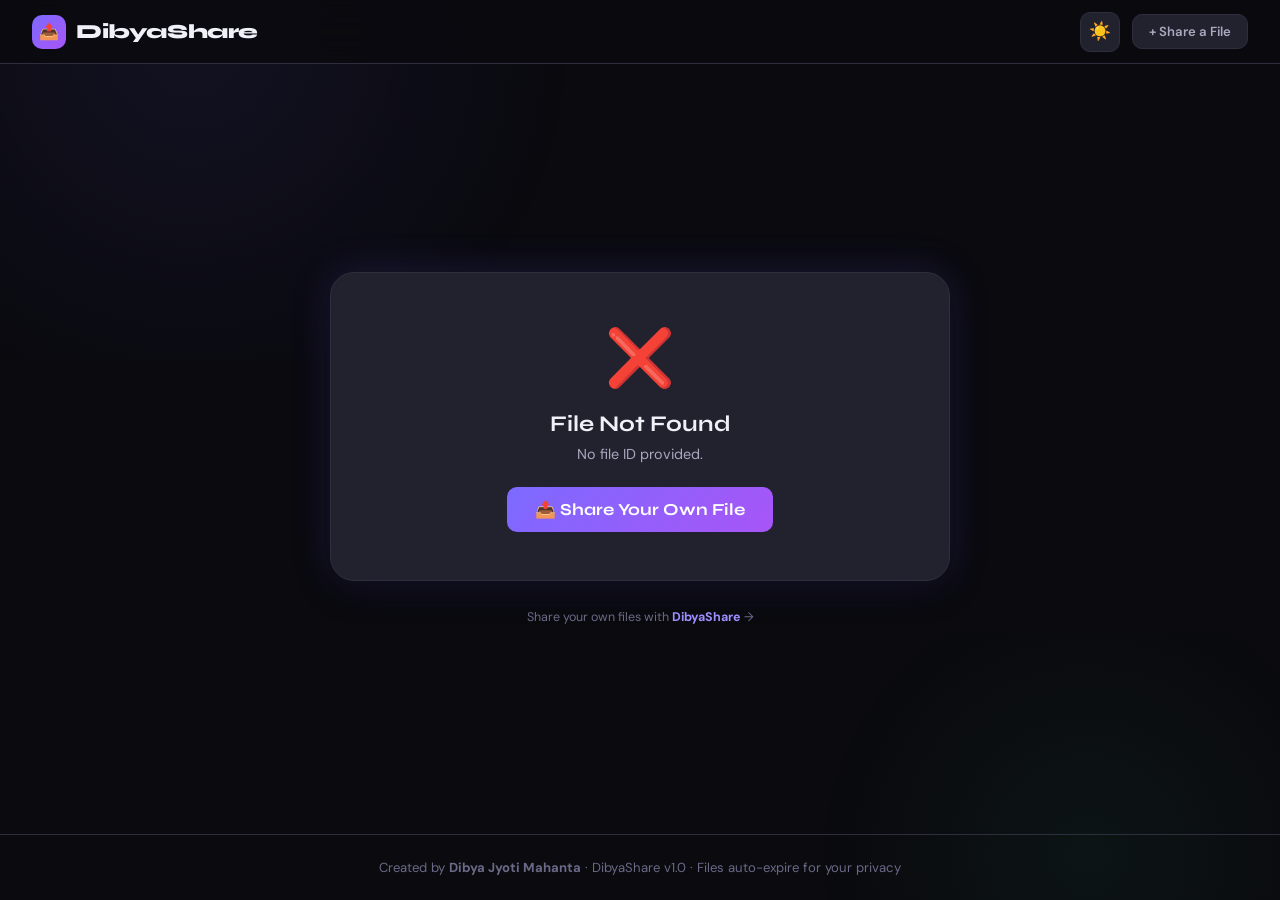
==== download.html @ 1b502c04 "Add files via upload" ====
<!DOCTYPE html>
<html lang="en">
<head>
  <meta charset="UTF-8" />
  <meta name="viewport" content="width=device-width, initial-scale=1.0" />
  <title>DibyaShare — Download File</title>
  <meta name="description" content="Download your shared file from DibyaShare. Temporary file sharing by Dibya Jyoti Mahanta." />
  <meta name="author" content="Dibya Jyoti Mahanta" />
  <link rel="icon" href="data:image/svg+xml,<svg xmlns='http://www.w3.org/2000/svg' viewBox='0 0 100 100'><text y='.9em' font-size='90'>📥</text></svg>" />
  <link rel="preconnect" href="https://fonts.googleapis.com" />
  <link rel="preconnect" href="https://fonts.gstatic.com" crossorigin />
  <link rel="stylesheet" href="style.css" />
</head>
<body>
  <!-- NAV -->
  <nav>
    <a class="nav-logo" href="index.html">
      <div class="nav-logo-icon">📤</div>
      DibyaShare
    </a>
    <div class="nav-actions">
      <button class="theme-toggle" id="themeToggle" title="Toggle theme">☀️</button>
      <a href="index.html" style="display:inline-flex;align-items:center;gap:6px;padding:8px 16px;border-radius:10px;border:1px solid var(--border);background:var(--surface);color:var(--text-2);font-size:0.82rem;font-weight:600;text-decoration:none;transition:all var(--transition);" onmouseover="this.style.borderColor='var(--accent)';this.style.color='var(--accent)'" onmouseout="this.style.borderColor='var(--border)';this.style.color='var(--text-2)'">
        + Share a File
      </a>
    </div>
  </nav>

  <main>
    <div class="download-page">
      <div style="width:100%;max-width:620px;margin:0 auto;">

        <!-- LOADING -->
        <div id="loadingState" style="text-align:center;padding:60px 24px;">
          <div style="font-size:2.5rem;margin-bottom:16px;animation:spin 1s linear infinite;">⟳</div>
          <p style="color:var(--text-2);">Loading file info…</p>
        </div>

        <!-- PASSWORD GATE -->
        <div id="passwordGate" class="download-card hidden" style="padding:40px 32px;">
          <div style="text-align:center;">
            <div style="font-size:3rem;margin-bottom:16px;">🔐</div>
            <h3 style="font-family:'Syne',sans-serif;font-size:1.3rem;font-weight:700;margin-bottom:8px;">Password Protected</h3>
            <p style="color:var(--text-2);font-size:0.9rem;margin-bottom:24px;">This file requires a password to download.</p>
            <div class="password-input-row">
              <input type="password" id="passwordInput" placeholder="Enter password…" />
              <button class="btn-unlock" id="btnUnlock">Unlock</button>
            </div>
          </div>
        </div>

        <!-- EXPIRED -->
        <div id="expiredState" class="download-card hidden" style="padding:48px 32px;text-align:center;">
          <span style="font-size:3.5rem;display:block;margin-bottom:16px;">⏰</span>
          <h3 style="font-family:'Syne',sans-serif;font-size:1.4rem;font-weight:700;margin-bottom:8px;">This link has expired</h3>
          <p style="color:var(--text-2);font-size:0.9rem;margin-bottom:24px;">Files are automatically deleted after expiration for privacy.</p>
          <a href="index.html" class="btn-download" style="display:inline-flex;width:auto;padding:12px 28px;text-decoration:none;">📤 Share Your Own File</a>
        </div>

        <!-- ERROR -->
        <div id="errorState" class="download-card hidden" style="padding:48px 32px;text-align:center;">
          <span style="font-size:3.5rem;display:block;margin-bottom:16px;">❌</span>
          <h3 style="font-family:'Syne',sans-serif;font-size:1.4rem;font-weight:700;margin-bottom:8px;">File Not Found</h3>
          <p style="color:var(--text-2);font-size:0.9rem;margin-bottom:24px;" id="errorMsg">This link doesn't exist or has expired.</p>
          <a href="index.html" class="btn-download" style="display:inline-flex;width:auto;padding:12px 28px;text-decoration:none;">📤 Share Your Own File</a>
        </div>

        <!-- DOWNLOAD PAGE -->
        <div id="downloadPage" class="download-card hidden">

          <!-- HEADER -->
          <div class="download-card-header">
            <span class="download-file-icon" id="dlFileIcon">📄</span>
            <div class="download-file-name" id="dlFileName">filename.ext</div>
            <div class="download-file-meta" id="dlFileMeta">—</div>
          </div>

          <!-- BODY -->
          <div class="download-card-body">

            <!-- UPLOADER NOTE -->
            <div class="uploader-note hidden" id="uploaderNote">
              <strong>📝 Note from the sender</strong>
              <span id="noteText"></span>
            </div>

            <!-- PREVIEW -->
            <div class="preview-section hidden" id="previewSection"></div>

            <!-- EXPIRY BAR -->
            <div class="expiry-bar">
              <div class="expiry-bar-label">
                <span>⏱ Expires in</span>
                <span id="dlExpiry">—</span>
              </div>
              <div class="expiry-bar-track">
                <div class="expiry-bar-fill" id="expiryFill" style="width:100%"></div>
              </div>
            </div>

            <!-- STATS -->
            <div class="stats-grid">
              <div class="stat-item">
                <span class="stat-num" id="dlCount">0</span>
                <span class="stat-lbl">Downloads</span>
              </div>
              <div class="stat-item">
                <span class="stat-num" id="dlLimit">∞</span>
                <span class="stat-lbl">DL Limit</span>
              </div>
              <div class="stat-item">
                <span class="stat-num" style="font-size:0.85rem;" id="dlLastTime">Never</span>
                <span class="stat-lbl">Last DL</span>
              </div>
            </div>

            <!-- DOWNLOAD BUTTON -->
            <a class="btn-download" id="btnDownload" href="#">
              ⬇&nbsp;&nbsp;Download File
            </a>

            <!-- SHARE AGAIN -->
            <div style="text-align:center;margin-top:16px;">
              <p style="font-size:0.78rem;color:var(--text-3);margin-bottom:10px;">Share this link</p>
              <div class="share-actions" style="justify-content:center;">
                <button class="btn-share" onclick="navigator.clipboard.writeText(location.href).then(()=>window.toast?.('Link copied!','success'))">🔗 Copy Link</button>
                <a class="btn-share whatsapp" id="dlShareWA" href="#" target="_blank">💬 WhatsApp</a>
                <a class="btn-share telegram" id="dlShareTG" href="#" target="_blank">✈️ Telegram</a>
              </div>
            </div>

            <!-- DOWNLOAD HISTORY -->
            <div class="download-history">
              <h4>📊 Download History</h4>
              <div id="historyList">
                <div style="color:var(--text-3);font-size:0.82rem;">No downloads yet</div>
              </div>
            </div>

          </div>
        </div>

        <!-- POWERED BY -->
        <div style="text-align:center;margin-top:24px;">
          <a href="index.html" style="font-size:0.78rem;color:var(--text-3);text-decoration:none;">
            Share your own files with <strong style="color:var(--accent-2);">DibyaShare</strong> →
          </a>
        </div>

      </div>
    </div>
  </main>

  <!-- FOOTER -->
  <footer>
    <p>Created by <strong>Dibya Jyoti Mahanta</strong> · DibyaShare v1.0 · Files auto-expire for your privacy</p>
  </footer>

  <!-- TOASTS -->
  <div class="toast-container" id="toastContainer"></div>

  <style>
    @keyframes spin {
      from { display:inline-block;transform:rotate(0deg); }
      to { transform:rotate(360deg); }
    }
    #loadingState div:first-child { display:inline-block; }
  </style>

  <script src="script.js"></script>
  <script>
    document.addEventListener('DOMContentLoaded', () => {
      initDownloadPage();

      // Wire share buttons with current URL
      const url = location.href;
      const msg = 'Check out this shared file on DibyaShare: ';
      const waBtn = document.getElementById('dlShareWA');
      const tgBtn = document.getElementById('dlShareTG');
      if (waBtn) waBtn.href = `https://wa.me/?text=${encodeURIComponent(msg + url)}`;
      if (tgBtn) tgBtn.href = `https://t.me/share/url?url=${encodeURIComponent(url)}&text=${encodeURIComponent(msg)}`;
    });
  </script>
</body>
</html>
---- style.css ----
@import url('https://fonts.googleapis.com/css2?family=Syne:wght@400;500;600;700;800&family=DM+Sans:ital,opsz,wght@0,9..40,300;0,9..40,400;0,9..40,500;0,9..40,600;1,9..40,300&display=swap');

:root {
  --bg: #0a0a0f;
  --bg-2: #111118;
  --bg-3: #18181f;
  --bg-4: #1e1e28;
  --surface: #22222e;
  --surface-2: #2a2a38;
  --border: #2e2e3e;
  --border-2: #3a3a50;
  --text: #f0f0f8;
  --text-2: #a8a8c0;
  --text-3: #6a6a88;
  --accent: #7c6aff;
  --accent-2: #9d8fff;
  --accent-glow: rgba(124, 106, 255, 0.3);
  --green: #4ade80;
  --green-dim: rgba(74, 222, 128, 0.15);
  --red: #ff6b6b;
  --red-dim: rgba(255, 107, 107, 0.15);
  --yellow: #fbbf24;
  --yellow-dim: rgba(251, 191, 36, 0.15);
  --radius: 16px;
  --radius-sm: 10px;
  --shadow: 0 8px 32px rgba(0, 0, 0, 0.4);
  --shadow-accent: 0 0 40px rgba(124, 106, 255, 0.2);
  --transition: 0.2s cubic-bezier(0.4, 0, 0.2, 1);
}

[data-theme="light"] {
  --bg: #f4f4f8;
  --bg-2: #ebebf2;
  --bg-3: #e2e2ec;
  --bg-4: #d8d8e8;
  --surface: #ffffff;
  --surface-2: #f8f8fc;
  --border: #d0d0e0;
  --border-2: #c0c0d8;
  --text: #0a0a1a;
  --text-2: #404060;
  --text-3: #8080a0;
  --accent-glow: rgba(124, 106, 255, 0.15);
  --shadow: 0 8px 32px rgba(0, 0, 0, 0.1);
}

* { margin: 0; padding: 0; box-sizing: border-box; }

html { scroll-behavior: smooth; }

body {
  font-family: 'DM Sans', sans-serif;
  background: var(--bg);
  color: var(--text);
  min-height: 100vh;
  display: flex;
  flex-direction: column;
  transition: background var(--transition), color var(--transition);
  overflow-x: hidden;
}

/* Ambient BG */
body::before {
  content: '';
  position: fixed;
  top: -30%;
  left: -20%;
  width: 70%;
  height: 70%;
  background: radial-gradient(circle, rgba(124,106,255,0.08) 0%, transparent 70%);
  pointer-events: none;
  z-index: 0;
}
body::after {
  content: '';
  position: fixed;
  bottom: -20%;
  right: -10%;
  width: 50%;
  height: 50%;
  background: radial-gradient(circle, rgba(74,222,128,0.05) 0%, transparent 70%);
  pointer-events: none;
  z-index: 0;
}

/* NAV */
nav {
  position: sticky;
  top: 0;
  z-index: 100;
  display: flex;
  align-items: center;
  justify-content: space-between;
  padding: 0 32px;
  height: 64px;
  background: rgba(10,10,15,0.85);
  backdrop-filter: blur(20px);
  border-bottom: 1px solid var(--border);
  transition: background var(--transition);
}

[data-theme="light"] nav {
  background: rgba(244,244,248,0.85);
}

.nav-logo {
  display: flex;
  align-items: center;
  gap: 10px;
  font-family: 'Syne', sans-serif;
  font-weight: 800;
  font-size: 1.25rem;
  letter-spacing: -0.02em;
  color: var(--text);
  text-decoration: none;
}

.nav-logo-icon {
  width: 34px;
  height: 34px;
  background: linear-gradient(135deg, var(--accent), #a855f7);
  border-radius: 10px;
  display: flex;
  align-items: center;
  justify-content: center;
  font-size: 1rem;
}

.nav-actions { display: flex; align-items: center; gap: 12px; }

.theme-toggle {
  width: 40px;
  height: 40px;
  border-radius: 10px;
  border: 1px solid var(--border);
  background: var(--surface);
  color: var(--text-2);
  cursor: pointer;
  display: flex;
  align-items: center;
  justify-content: center;
  font-size: 1.1rem;
  transition: all var(--transition);
}
.theme-toggle:hover {
  border-color: var(--accent);
  color: var(--accent);
  background: var(--accent-glow);
}

/* MAIN */
main {
  flex: 1;
  position: relative;
  z-index: 1;
}

.container {
  max-width: 860px;
  margin: 0 auto;
  padding: 0 24px;
}

/* HERO */
.hero {
  text-align: center;
  padding: 60px 24px 40px;
}

.hero h1 {
  font-family: 'Syne', sans-serif;
  font-size: clamp(2.2rem, 5vw, 3.5rem);
  font-weight: 800;
  letter-spacing: -0.03em;
  line-height: 1.1;
  margin-bottom: 16px;
  background: linear-gradient(135deg, var(--text) 0%, var(--accent-2) 100%);
  -webkit-background-clip: text;
  -webkit-text-fill-color: transparent;
  background-clip: text;
}

.hero p {
  font-size: 1.1rem;
  color: var(--text-2);
  font-weight: 300;
  max-width: 460px;
  margin: 0 auto;
}

/* UPLOAD CARD */
.upload-card {
  background: var(--surface);
  border: 1px solid var(--border);
  border-radius: var(--radius);
  box-shadow: var(--shadow);
  overflow: hidden;
  transition: all var(--transition);
  margin-bottom: 24px;
}

/* DROP ZONE */
.drop-zone {
  border: 2px dashed var(--border);
  border-radius: 12px;
  margin: 24px;
  padding: 56px 32px;
  text-align: center;
  cursor: pointer;
  transition: all 0.25s ease;
  position: relative;
  background: var(--bg-2);
}

.drop-zone.drag-over {
  border-color: var(--accent);
  background: var(--accent-glow);
  transform: scale(1.01);
}

.drop-zone-icon {
  font-size: 3rem;
  margin-bottom: 16px;
  display: block;
  transition: transform 0.3s ease;
}
.drop-zone:hover .drop-zone-icon,
.drop-zone.drag-over .drop-zone-icon {
  transform: translateY(-4px) scale(1.1);
}

.drop-zone h3 {
  font-family: 'Syne', sans-serif;
  font-size: 1.2rem;
  font-weight: 700;
  margin-bottom: 8px;
}

.drop-zone p {
  color: var(--text-2);
  font-size: 0.9rem;
  margin-bottom: 20px;
}

.btn-pick {
  display: inline-flex;
  align-items: center;
  gap: 8px;
  padding: 10px 24px;
  background: var(--accent);
  color: #fff;
  border: none;
  border-radius: 10px;
  font-family: 'DM Sans', sans-serif;
  font-size: 0.9rem;
  font-weight: 600;
  cursor: pointer;
  transition: all var(--transition);
}
.btn-pick:hover {
  background: var(--accent-2);
  transform: translateY(-1px);
  box-shadow: 0 4px 20px var(--accent-glow);
}

.drop-zone-meta {
  margin-top: 16px;
  font-size: 0.78rem;
  color: var(--text-3);
}

/* OPTIONS PANEL */
.options-panel {
  padding: 0 24px 20px;
  display: grid;
  grid-template-columns: 1fr 1fr;
  gap: 16px;
}

.opt-group label {
  display: block;
  font-size: 0.78rem;
  font-weight: 600;
  text-transform: uppercase;
  letter-spacing: 0.08em;
  color: var(--text-3);
  margin-bottom: 6px;
}

.opt-group select,
.opt-group input[type="number"],
.opt-group input[type="password"],
.opt-group input[type="text"] {
  width: 100%;
  padding: 9px 12px;
  background: var(--bg-3);
  border: 1px solid var(--border);
  border-radius: var(--radius-sm);
  color: var(--text);
  font-family: 'DM Sans', sans-serif;
  font-size: 0.9rem;
  outline: none;
  transition: border-color var(--transition);
}

.opt-group select:focus,
.opt-group input:focus {
  border-color: var(--accent);
}

.opt-group select option { background: var(--bg-3); }

.toggle-row {
  display: flex;
  align-items: center;
  justify-content: space-between;
  padding: 8px 0;
  border-bottom: 1px solid var(--border);
}
.toggle-row:last-child { border-bottom: none; }

.toggle-label {
  font-size: 0.88rem;
  color: var(--text-2);
}

.toggle {
  position: relative;
  width: 44px;
  height: 24px;
  flex-shrink: 0;
}
.toggle input { display: none; }
.toggle-track {
  width: 100%;
  height: 100%;
  background: var(--bg-4);
  border-radius: 12px;
  border: 1px solid var(--border);
  cursor: pointer;
  transition: all var(--transition);
  position: relative;
}
.toggle-track::after {
  content: '';
  position: absolute;
  top: 3px;
  left: 3px;
  width: 16px;
  height: 16px;
  background: var(--text-3);
  border-radius: 50%;
  transition: all var(--transition);
}
.toggle input:checked + .toggle-track {
  background: var(--accent);
  border-color: var(--accent);
}
.toggle input:checked + .toggle-track::after {
  left: calc(100% - 19px);
  background: #fff;
}

/* NOTE AREA */
.note-area {
  padding: 0 24px 20px;
}
.note-area label {
  display: block;
  font-size: 0.78rem;
  font-weight: 600;
  text-transform: uppercase;
  letter-spacing: 0.08em;
  color: var(--text-3);
  margin-bottom: 6px;
}
.note-area textarea {
  width: 100%;
  padding: 12px;
  background: var(--bg-3);
  border: 1px solid var(--border);
  border-radius: var(--radius-sm);
  color: var(--text);
  font-family: 'DM Sans', sans-serif;
  font-size: 0.9rem;
  resize: vertical;
  min-height: 80px;
  outline: none;
  transition: border-color var(--transition);
}
.note-area textarea:focus { border-color: var(--accent); }

/* FILE LIST */
.file-list {
  padding: 0 24px 16px;
}
.file-list-header {
  display: flex;
  align-items: center;
  justify-content: space-between;
  margin-bottom: 12px;
}
.file-list-header h4 {
  font-size: 0.85rem;
  font-weight: 600;
  color: var(--text-2);
  text-transform: uppercase;
  letter-spacing: 0.06em;
}
.btn-clear-all {
  font-size: 0.78rem;
  color: var(--red);
  background: none;
  border: none;
  cursor: pointer;
  font-family: 'DM Sans', sans-serif;
  padding: 2px 6px;
  border-radius: 4px;
  transition: background var(--transition);
}
.btn-clear-all:hover { background: var(--red-dim); }

.file-item {
  display: flex;
  align-items: center;
  gap: 12px;
  padding: 10px 12px;
  background: var(--bg-2);
  border: 1px solid var(--border);
  border-radius: var(--radius-sm);
  margin-bottom: 8px;
  transition: all var(--transition);
  animation: slideIn 0.2s ease;
}

@keyframes slideIn {
  from { opacity: 0; transform: translateY(-8px); }
  to { opacity: 1; transform: translateY(0); }
}

.file-icon { font-size: 1.6rem; flex-shrink: 0; }

.file-info { flex: 1; min-width: 0; }
.file-name {
  font-size: 0.9rem;
  font-weight: 500;
  white-space: nowrap;
  overflow: hidden;
  text-overflow: ellipsis;
}
.file-meta { font-size: 0.75rem; color: var(--text-3); margin-top: 2px; }

.file-remove {
  width: 28px;
  height: 28px;
  border: none;
  background: none;
  color: var(--text-3);
  cursor: pointer;
  border-radius: 6px;
  display: flex;
  align-items: center;
  justify-content: center;
  font-size: 0.9rem;
  transition: all var(--transition);
  flex-shrink: 0;
}
.file-remove:hover { background: var(--red-dim); color: var(--red); }

/* UPLOAD BUTTON */
.upload-footer {
  padding: 16px 24px 24px;
  border-top: 1px solid var(--border);
}

.btn-upload {
  width: 100%;
  padding: 14px;
  background: linear-gradient(135deg, var(--accent), #a855f7);
  color: #fff;
  border: none;
  border-radius: var(--radius-sm);
  font-family: 'Syne', sans-serif;
  font-size: 1rem;
  font-weight: 700;
  letter-spacing: 0.02em;
  cursor: pointer;
  transition: all var(--transition);
  position: relative;
  overflow: hidden;
}
.btn-upload::before {
  content: '';
  position: absolute;
  inset: 0;
  background: linear-gradient(135deg, #a855f7, var(--accent));
  opacity: 0;
  transition: opacity var(--transition);
}
.btn-upload:hover::before { opacity: 1; }
.btn-upload:hover { transform: translateY(-1px); box-shadow: 0 8px 30px var(--accent-glow); }
.btn-upload:disabled { opacity: 0.5; cursor: not-allowed; transform: none; }
.btn-upload span { position: relative; z-index: 1; }

/* PROGRESS */
.progress-section {
  padding: 20px 24px;
  display: none;
}
.progress-section.active { display: block; }

.progress-header {
  display: flex;
  align-items: center;
  justify-content: space-between;
  margin-bottom: 10px;
}
.progress-label { font-size: 0.88rem; font-weight: 500; }
.progress-stats { font-size: 0.78rem; color: var(--text-2); }

.progress-bar {
  height: 6px;
  background: var(--bg-4);
  border-radius: 3px;
  overflow: hidden;
  margin-bottom: 10px;
}
.progress-fill {
  height: 100%;
  background: linear-gradient(90deg, var(--accent), #a855f7);
  border-radius: 3px;
  transition: width 0.3s ease;
  position: relative;
  overflow: hidden;
}
.progress-fill::after {
  content: '';
  position: absolute;
  inset: 0;
  background: linear-gradient(90deg, transparent, rgba(255,255,255,0.3), transparent);
  animation: shimmer 1.5s infinite;
}
@keyframes shimmer {
  from { transform: translateX(-100%); }
  to { transform: translateX(100%); }
}

.progress-controls {
  display: flex;
  gap: 8px;
}
.btn-sm {
  padding: 6px 16px;
  border-radius: 8px;
  font-size: 0.8rem;
  font-weight: 600;
  cursor: pointer;
  font-family: 'DM Sans', sans-serif;
  border: 1px solid var(--border);
  background: var(--surface-2);
  color: var(--text-2);
  transition: all var(--transition);
}
.btn-sm:hover { border-color: var(--accent); color: var(--accent); }
.btn-sm.danger:hover { border-color: var(--red); color: var(--red); }

/* SUCCESS PANEL */
.success-panel {
  display: none;
  padding: 32px 24px;
  text-align: center;
  animation: fadeIn 0.4s ease;
}
.success-panel.active { display: block; }

@keyframes fadeIn {
  from { opacity: 0; transform: translateY(10px); }
  to { opacity: 1; transform: translateY(0); }
}

.success-icon {
  width: 64px;
  height: 64px;
  background: var(--green-dim);
  border-radius: 50%;
  display: flex;
  align-items: center;
  justify-content: center;
  font-size: 1.8rem;
  margin: 0 auto 16px;
  border: 2px solid rgba(74,222,128,0.3);
}

.success-panel h3 {
  font-family: 'Syne', sans-serif;
  font-size: 1.4rem;
  font-weight: 700;
  margin-bottom: 6px;
}
.success-panel p { color: var(--text-2); font-size: 0.9rem; margin-bottom: 24px; }

.link-box {
  display: flex;
  gap: 8px;
  background: var(--bg-3);
  border: 1px solid var(--border);
  border-radius: var(--radius-sm);
  padding: 4px 4px 4px 14px;
  align-items: center;
  margin-bottom: 16px;
}

.link-input {
  flex: 1;
  background: none;
  border: none;
  color: var(--accent-2);
  font-family: 'DM Mono', 'Courier New', monospace;
  font-size: 0.82rem;
  outline: none;
  min-width: 0;
}

.btn-copy {
  padding: 8px 16px;
  background: var(--accent);
  color: #fff;
  border: none;
  border-radius: 8px;
  font-size: 0.82rem;
  font-weight: 600;
  cursor: pointer;
  font-family: 'DM Sans', sans-serif;
  white-space: nowrap;
  transition: all var(--transition);
  flex-shrink: 0;
}
.btn-copy:hover { background: var(--accent-2); }
.btn-copy.copied { background: var(--green); }

.share-actions {
  display: flex;
  gap: 8px;
  flex-wrap: wrap;
  justify-content: center;
  margin-bottom: 20px;
}

.btn-share {
  display: inline-flex;
  align-items: center;
  gap: 6px;
  padding: 8px 16px;
  border-radius: 8px;
  font-size: 0.82rem;
  font-weight: 600;
  cursor: pointer;
  font-family: 'DM Sans', sans-serif;
  border: 1px solid var(--border);
  background: var(--surface-2);
  color: var(--text-2);
  text-decoration: none;
  transition: all var(--transition);
}
.btn-share:hover { transform: translateY(-1px); }
.btn-share.email:hover { border-color: var(--yellow); color: var(--yellow); background: var(--yellow-dim); }
.btn-share.whatsapp:hover { border-color: #25D366; color: #25D366; background: rgba(37,211,102,0.1); }
.btn-share.telegram:hover { border-color: #0088cc; color: #0088cc; background: rgba(0,136,204,0.1); }

/* QR CODE */
.qr-section {
  margin-top: 16px;
  padding-top: 16px;
  border-top: 1px solid var(--border);
}
.qr-section h4 {
  font-size: 0.78rem;
  font-weight: 600;
  text-transform: uppercase;
  letter-spacing: 0.08em;
  color: var(--text-3);
  margin-bottom: 12px;
}
#qrcode {
  display: inline-block;
  padding: 12px;
  background: #fff;
  border-radius: 12px;
}

/* FILE INFO CARDS */
.info-cards {
  display: grid;
  grid-template-columns: repeat(auto-fit, minmax(180px, 1fr));
  gap: 12px;
  margin-top: 20px;
  text-align: left;
}

.info-card {
  background: var(--bg-3);
  border: 1px solid var(--border);
  border-radius: var(--radius-sm);
  padding: 12px 14px;
}
.info-card-label {
  font-size: 0.72rem;
  font-weight: 600;
  text-transform: uppercase;
  letter-spacing: 0.08em;
  color: var(--text-3);
  margin-bottom: 4px;
}
.info-card-value {
  font-size: 0.92rem;
  font-weight: 500;
  color: var(--text);
}
.info-card-value.accent { color: var(--accent-2); }
.info-card-value.green { color: var(--green); }
.info-card-value.yellow { color: var(--yellow); }

/* COUNTDOWN */
.countdown-display {
  font-family: 'Syne', sans-serif;
  font-size: 1.1rem;
  font-weight: 700;
  color: var(--yellow);
}

/* NEW UPLOAD BTN */
.btn-new-upload {
  margin-top: 16px;
  padding: 10px 24px;
  border-radius: 10px;
  border: 1px solid var(--border);
  background: var(--surface-2);
  color: var(--text-2);
  font-family: 'DM Sans', sans-serif;
  font-size: 0.88rem;
  font-weight: 600;
  cursor: pointer;
  transition: all var(--transition);
}
.btn-new-upload:hover { border-color: var(--accent); color: var(--accent); }

/* ALERT / TOAST */
.toast-container {
  position: fixed;
  bottom: 24px;
  right: 24px;
  z-index: 999;
  display: flex;
  flex-direction: column;
  gap: 8px;
}

.toast {
  display: flex;
  align-items: center;
  gap: 10px;
  padding: 12px 18px;
  background: var(--surface);
  border: 1px solid var(--border);
  border-radius: var(--radius-sm);
  box-shadow: var(--shadow);
  font-size: 0.88rem;
  max-width: 340px;
  animation: toastIn 0.3s ease;
  color: var(--text);
}
.toast.success { border-color: rgba(74,222,128,0.4); }
.toast.error { border-color: rgba(255,107,107,0.4); }
.toast.info { border-color: rgba(124,106,255,0.4); }

@keyframes toastIn {
  from { opacity: 0; transform: translateX(20px); }
  to { opacity: 1; transform: translateX(0); }
}

/* DOWNLOAD PAGE */
.download-page {
  min-height: calc(100vh - 130px);
  display: flex;
  align-items: center;
  padding: 40px 24px;
}

.download-card {
  max-width: 620px;
  margin: 0 auto;
  width: 100%;
  background: var(--surface);
  border: 1px solid var(--border);
  border-radius: 24px;
  box-shadow: var(--shadow), var(--shadow-accent);
  overflow: hidden;
}

.download-card-header {
  padding: 32px;
  background: linear-gradient(135deg, rgba(124,106,255,0.12), rgba(168,85,247,0.08));
  border-bottom: 1px solid var(--border);
  text-align: center;
}

.download-file-icon {
  font-size: 3.5rem;
  margin-bottom: 12px;
  display: block;
}

.download-file-name {
  font-family: 'Syne', sans-serif;
  font-size: 1.4rem;
  font-weight: 700;
  margin-bottom: 6px;
  word-break: break-word;
}

.download-file-meta {
  color: var(--text-2);
  font-size: 0.88rem;
}

.download-card-body { padding: 28px 32px; }

/* UPLOADER NOTE */
.uploader-note {
  background: var(--bg-3);
  border-left: 3px solid var(--accent);
  border-radius: 0 var(--radius-sm) var(--radius-sm) 0;
  padding: 14px 16px;
  margin-bottom: 24px;
  font-size: 0.9rem;
  color: var(--text-2);
  font-style: italic;
  line-height: 1.6;
}
.uploader-note strong {
  display: block;
  font-style: normal;
  font-size: 0.75rem;
  text-transform: uppercase;
  letter-spacing: 0.08em;
  color: var(--accent-2);
  margin-bottom: 6px;
}

/* STATS GRID */
.stats-grid {
  display: grid;
  grid-template-columns: repeat(3, 1fr);
  gap: 12px;
  margin-bottom: 24px;
}
.stat-item {
  text-align: center;
  padding: 14px 8px;
  background: var(--bg-2);
  border: 1px solid var(--border);
  border-radius: var(--radius-sm);
}
.stat-num {
  font-family: 'Syne', sans-serif;
  font-size: 1.4rem;
  font-weight: 800;
  color: var(--accent-2);
  display: block;
}
.stat-lbl {
  font-size: 0.72rem;
  color: var(--text-3);
  text-transform: uppercase;
  letter-spacing: 0.06em;
}

/* PREVIEW */
.preview-section {
  margin-bottom: 24px;
  border: 1px solid var(--border);
  border-radius: var(--radius-sm);
  overflow: hidden;
  background: var(--bg-2);
}
.preview-section img,
.preview-section video,
.preview-section audio {
  width: 100%;
  display: block;
  max-height: 320px;
  object-fit: contain;
}
.preview-section audio { padding: 16px; }
.preview-section iframe {
  width: 100%;
  height: 380px;
  border: none;
  display: block;
}

/* PASSWORD GATE */
.password-gate {
  text-align: center;
  padding: 16px 0 8px;
}
.password-gate h4 {
  font-family: 'Syne', sans-serif;
  font-size: 1rem;
  margin-bottom: 6px;
}
.password-gate p {
  font-size: 0.85rem;
  color: var(--text-2);
  margin-bottom: 16px;
}
.password-input-row {
  display: flex;
  gap: 8px;
  max-width: 360px;
  margin: 0 auto;
}
.password-input-row input {
  flex: 1;
  padding: 10px 14px;
  background: var(--bg-3);
  border: 1px solid var(--border);
  border-radius: var(--radius-sm);
  color: var(--text);
  font-family: 'DM Sans', sans-serif;
  font-size: 0.9rem;
  outline: none;
}
.password-input-row input:focus { border-color: var(--accent); }
.btn-unlock {
  padding: 10px 20px;
  background: var(--accent);
  color: #fff;
  border: none;
  border-radius: var(--radius-sm);
  font-family: 'DM Sans', sans-serif;
  font-weight: 600;
  font-size: 0.9rem;
  cursor: pointer;
  transition: background var(--transition);
}
.btn-unlock:hover { background: var(--accent-2); }

/* DOWNLOAD BUTTON */
.btn-download {
  width: 100%;
  padding: 16px;
  background: linear-gradient(135deg, var(--accent), #a855f7);
  color: #fff;
  border: none;
  border-radius: var(--radius-sm);
  font-family: 'Syne', sans-serif;
  font-size: 1.05rem;
  font-weight: 700;
  cursor: pointer;
  transition: all var(--transition);
  display: flex;
  align-items: center;
  justify-content: center;
  gap: 10px;
  text-decoration: none;
}
.btn-download:hover {
  transform: translateY(-2px);
  box-shadow: 0 8px 30px var(--accent-glow);
}
.btn-download:disabled {
  opacity: 0.4;
  cursor: not-allowed;
  transform: none;
}

.expired-notice {
  text-align: center;
  padding: 24px;
  color: var(--red);
  font-size: 1rem;
}
.expired-notice .icon { font-size: 2.5rem; display: block; margin-bottom: 12px; }

/* COUNTRY FLAG */
.download-history {
  margin-top: 16px;
  padding-top: 16px;
  border-top: 1px solid var(--border);
}
.download-history h4 {
  font-size: 0.78rem;
  font-weight: 600;
  text-transform: uppercase;
  letter-spacing: 0.08em;
  color: var(--text-3);
  margin-bottom: 10px;
}
.history-item {
  display: flex;
  align-items: center;
  gap: 10px;
  padding: 7px 0;
  border-bottom: 1px solid var(--border);
  font-size: 0.82rem;
  color: var(--text-2);
}
.history-item:last-child { border-bottom: none; }

/* EXPIRY BAR */
.expiry-bar {
  margin-bottom: 20px;
}
.expiry-bar-label {
  display: flex;
  justify-content: space-between;
  font-size: 0.78rem;
  color: var(--text-3);
  margin-bottom: 6px;
}
.expiry-bar-track {
  height: 4px;
  background: var(--bg-4);
  border-radius: 2px;
  overflow: hidden;
}
.expiry-bar-fill {
  height: 100%;
  background: linear-gradient(90deg, var(--green), var(--yellow));
  border-radius: 2px;
  transition: width 1s ease;
}

/* FOOTER */
footer {
  position: relative;
  z-index: 1;
  text-align: center;
  padding: 24px;
  border-top: 1px solid var(--border);
  font-size: 0.82rem;
  color: var(--text-3);
}
footer a { color: var(--accent-2); text-decoration: none; }
footer a:hover { text-decoration: underline; }

/* ERROR PAGE */
.error-page {
  display: flex;
  align-items: center;
  justify-content: center;
  min-height: calc(100vh - 130px);
  text-align: center;
  padding: 40px 24px;
}
.error-icon { font-size: 4rem; display: block; margin-bottom: 16px; }
.error-page h2 {
  font-family: 'Syne', sans-serif;
  font-size: 1.6rem;
  font-weight: 700;
  margin-bottom: 8px;
}
.error-page p { color: var(--text-2); margin-bottom: 20px; }

/* SECTION DIVIDER */
.section-label {
  font-size: 0.75rem;
  font-weight: 600;
  text-transform: uppercase;
  letter-spacing: 0.1em;
  color: var(--text-3);
  padding: 0 24px 10px;
  display: flex;
  align-items: center;
  gap: 10px;
}
.section-label::after {
  content: '';
  flex: 1;
  height: 1px;
  background: var(--border);
}

/* RESPONSIVE */
@media (max-width: 640px) {
  nav { padding: 0 16px; }
  .options-panel { grid-template-columns: 1fr; }
  .stats-grid { grid-template-columns: repeat(3,1fr); }
  .share-actions { gap: 6px; }
  .btn-share { padding: 7px 12px; font-size: 0.78rem; }
  .download-card-body { padding: 20px; }
  .download-card-header { padding: 24px 20px; }
  .info-cards { grid-template-columns: 1fr 1fr; }
}

/* UTILITIES */
.hidden { display: none !important; }
.text-green { color: var(--green); }
.text-red { color: var(--red); }
.text-yellow { color: var(--yellow); }
.mt-8 { margin-top: 8px; }
.mt-16 { margin-top: 16px; }
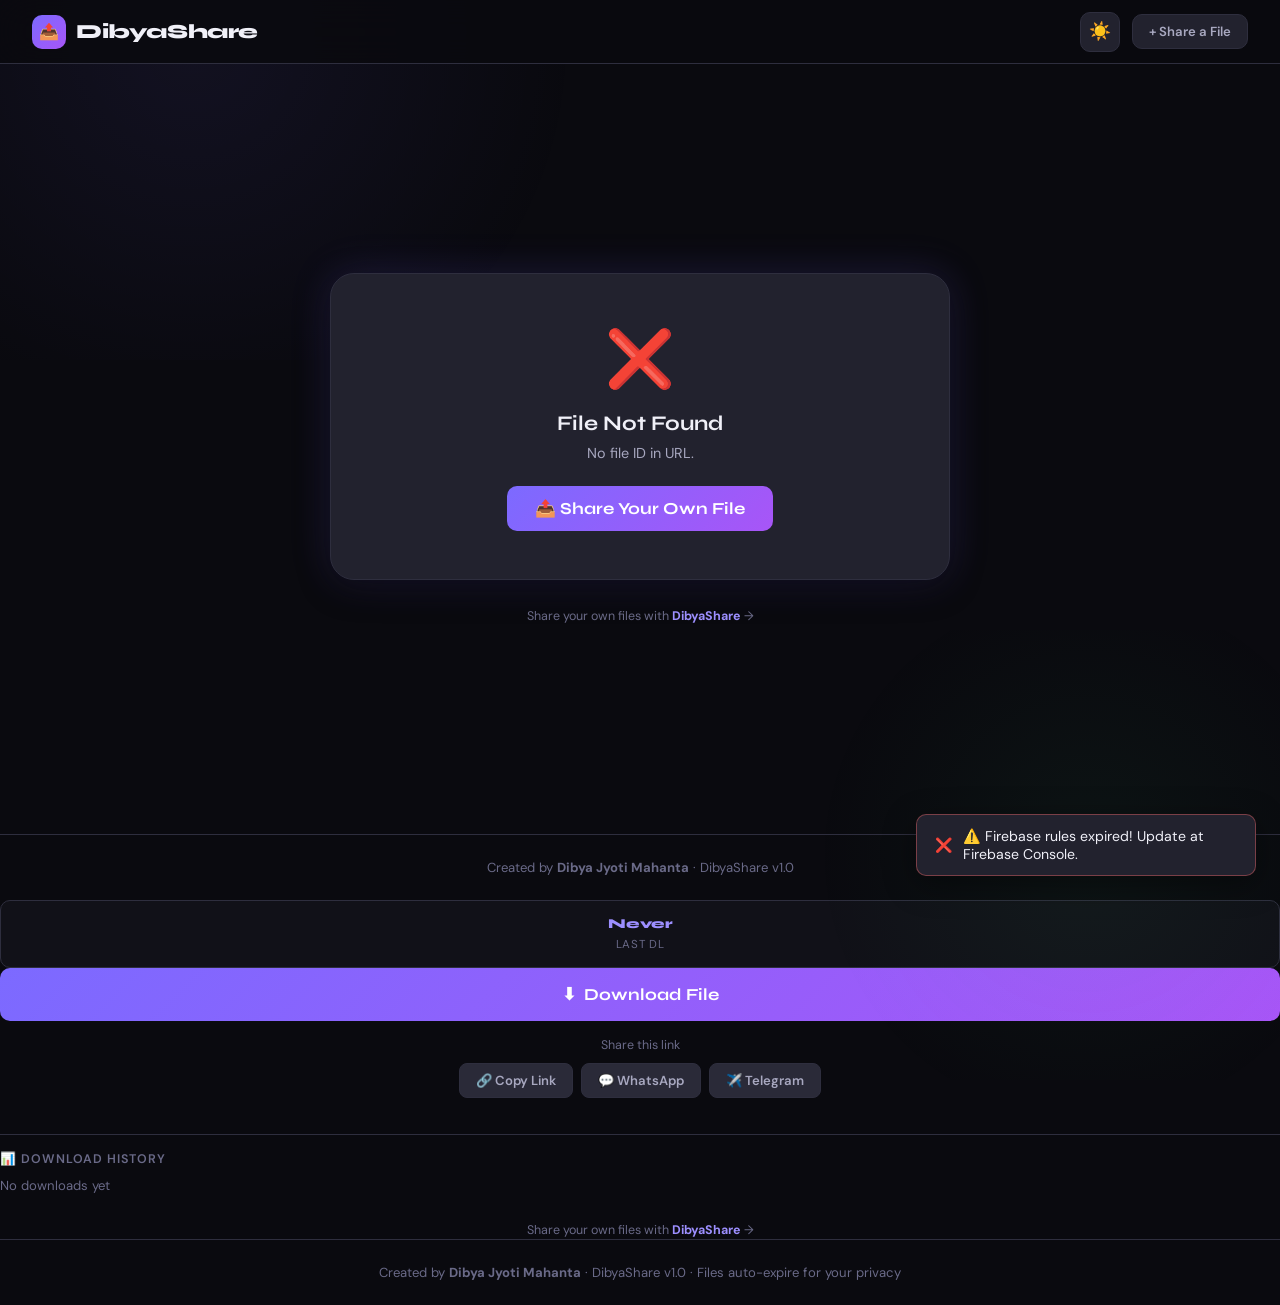
==== commit 1dd67f47: "Update download.html" ====
--- a/download.html
+++ b/download.html
@@ -1,26 +1,51 @@
 <!DOCTYPE html>
 <html lang="en">
 <head>
-  <meta charset="UTF-8" />
-  <meta name="viewport" content="width=device-width, initial-scale=1.0" />
-  <title>DibyaShare — Download File</title>
-  <meta name="description" content="Download your shared file from DibyaShare. Temporary file sharing by Dibya Jyoti Mahanta." />
-  <meta name="author" content="Dibya Jyoti Mahanta" />
-  <link rel="icon" href="data:image/svg+xml,<svg xmlns='http://www.w3.org/2000/svg' viewBox='0 0 100 100'><text y='.9em' font-size='90'>📥</text></svg>" />
-  <link rel="preconnect" href="https://fonts.googleapis.com" />
-  <link rel="preconnect" href="https://fonts.gstatic.com" crossorigin />
-  <link rel="stylesheet" href="style.css" />
+  <meta charset="UTF-8"/>
+  <meta name="viewport" content="width=device-width,initial-scale=1.0"/>
+  <title>DibyaShare — Download</title>
+  <meta name="author" content="Dibya Jyoti Mahanta"/>
+  <link rel="icon" href="data:image/svg+xml,<svg xmlns='http://www.w3.org/2000/svg' viewBox='0 0 100 100'><text y='.9em' font-size='90'>📥</text></svg>"/>
+  <link rel="preconnect" href="https://fonts.googleapis.com"/>
+  <link rel="preconnect" href="https://fonts.gstatic.com" crossorigin/>
+  <link rel="stylesheet" href="style.css"/>
+  <style>
+    @keyframes spin { to { transform: rotate(360deg); } }
+    .spinner { display:inline-block; animation: spin 1s linear infinite; font-size:2rem; }
+
+    /* ── Inline preview box ── */
+    #previewBox {
+      width:100%; border-radius:12px; overflow:hidden;
+      background:var(--bg-2); border:1px solid var(--border);
+      margin-bottom:20px; display:none;
+    }
+    #previewBox img  { width:100%; max-height:340px; object-fit:contain; display:block; }
+    #previewBox video{ width:100%; max-height:320px; display:block; }
+    #previewBox audio{ width:100%; padding:16px; display:block; }
+    #previewBox embed{ width:100%; height:360px; border:none; display:block; }
+    #previewBox pre  {
+      padding:16px; overflow:auto; max-height:260px; font-size:.8rem;
+      white-space:pre-wrap; word-break:break-word; color:var(--text-2);
+      text-align:left; margin:0; font-family:'Courier New',monospace;
+    }
+    #previewBox .no-preview {
+      padding:32px 16px; text-align:center; color:var(--text-3); font-size:.88rem;
+    }
+
+    /* ── Download button states ── */
+    #btnDownload { transition: all .2s ease; }
+    #btnDownload:disabled { opacity:.5; cursor:not-allowed; transform:none !important; }
+    #btnDownload.done { background: linear-gradient(135deg,#4ade80,#22c55e); }
+  </style>
 </head>
 <body>
-  <!-- NAV -->
   <nav>
     <a class="nav-logo" href="index.html">
-      <div class="nav-logo-icon">📤</div>
-      DibyaShare
+      <div class="nav-logo-icon">📤</div>DibyaShare
     </a>
     <div class="nav-actions">
-      <button class="theme-toggle" id="themeToggle" title="Toggle theme">☀️</button>
-      <a href="index.html" style="display:inline-flex;align-items:center;gap:6px;padding:8px 16px;border-radius:10px;border:1px solid var(--border);background:var(--surface);color:var(--text-2);font-size:0.82rem;font-weight:600;text-decoration:none;transition:all var(--transition);" onmouseover="this.style.borderColor='var(--accent)';this.style.color='var(--accent)'" onmouseout="this.style.borderColor='var(--border)';this.style.color='var(--text-2)'">
+      <button class="theme-toggle" id="themeToggle">☀️</button>
+      <a href="index.html" style="display:inline-flex;align-items:center;gap:6px;padding:8px 16px;border-radius:10px;border:1px solid var(--border);background:var(--surface);color:var(--text-2);font-size:.82rem;font-weight:600;text-decoration:none;">
         + Share a File
       </a>
     </div>
@@ -31,63 +56,62 @@
       <div style="width:100%;max-width:620px;margin:0 auto;">
 
         <!-- LOADING -->
-        <div id="loadingState" style="text-align:center;padding:60px 24px;">
-          <div style="font-size:2.5rem;margin-bottom:16px;animation:spin 1s linear infinite;">⟳</div>
-          <p style="color:var(--text-2);">Loading file info…</p>
+        <div id="stateLoading" style="text-align:center;padding:80px 24px;">
+          <span class="spinner">⟳</span>
+          <p style="color:var(--text-2);margin-top:16px;">Loading file info…</p>
+        </div>
+
+        <!-- ERROR -->
+        <div id="stateError" class="download-card hidden" style="padding:48px 32px;text-align:center;">
+          <span style="font-size:3.5rem;display:block;margin-bottom:16px;">❌</span>
+          <h3 style="font-family:'Syne',sans-serif;font-size:1.3rem;font-weight:700;margin-bottom:8px;">File Not Found</h3>
+          <p style="color:var(--text-2);font-size:.9rem;margin-bottom:24px;" id="errorMsg">This link doesn't exist or has expired.</p>
+          <a href="index.html" class="btn-download" style="display:inline-flex;width:auto;padding:12px 28px;text-decoration:none;">📤 Share Your Own File</a>
+        </div>
+
+        <!-- EXPIRED -->
+        <div id="stateExpired" class="download-card hidden" style="padding:48px 32px;text-align:center;">
+          <span style="font-size:3.5rem;display:block;margin-bottom:16px;">⏰</span>
+          <h3 style="font-family:'Syne',sans-serif;font-size:1.3rem;font-weight:700;margin-bottom:8px;">Link Expired</h3>
+          <p style="color:var(--text-2);font-size:.9rem;margin-bottom:24px;">This file has been automatically deleted.</p>
+          <a href="index.html" class="btn-download" style="display:inline-flex;width:auto;padding:12px 28px;text-decoration:none;">📤 Share Your Own File</a>
         </div>
 
         <!-- PASSWORD GATE -->
-        <div id="passwordGate" class="download-card hidden" style="padding:40px 32px;">
-          <div style="text-align:center;">
-            <div style="font-size:3rem;margin-bottom:16px;">🔐</div>
-            <h3 style="font-family:'Syne',sans-serif;font-size:1.3rem;font-weight:700;margin-bottom:8px;">Password Protected</h3>
-            <p style="color:var(--text-2);font-size:0.9rem;margin-bottom:24px;">This file requires a password to download.</p>
-            <div class="password-input-row">
-              <input type="password" id="passwordInput" placeholder="Enter password…" />
-              <button class="btn-unlock" id="btnUnlock">Unlock</button>
-            </div>
+        <div id="statePw" class="download-card hidden" style="padding:40px 32px;text-align:center;">
+          <div style="font-size:3rem;margin-bottom:16px;">🔐</div>
+          <h3 style="font-family:'Syne',sans-serif;font-size:1.2rem;font-weight:700;margin-bottom:8px;">Password Protected</h3>
+          <p style="color:var(--text-2);font-size:.88rem;margin-bottom:20px;">Enter the password to access this file.</p>
+          <div class="password-input-row">
+            <input type="password" id="pwInput" placeholder="Password…"/>
+            <button class="btn-unlock" id="btnUnlock">Unlock</button>
           </div>
-        </div>
-
-        <!-- EXPIRED -->
-        <div id="expiredState" class="download-card hidden" style="padding:48px 32px;text-align:center;">
-          <span style="font-size:3.5rem;display:block;margin-bottom:16px;">⏰</span>
-          <h3 style="font-family:'Syne',sans-serif;font-size:1.4rem;font-weight:700;margin-bottom:8px;">This link has expired</h3>
-          <p style="color:var(--text-2);font-size:0.9rem;margin-bottom:24px;">Files are automatically deleted after expiration for privacy.</p>
-          <a href="index.html" class="btn-download" style="display:inline-flex;width:auto;padding:12px 28px;text-decoration:none;">📤 Share Your Own File</a>
-        </div>
-
-        <!-- ERROR -->
-        <div id="errorState" class="download-card hidden" style="padding:48px 32px;text-align:center;">
-          <span style="font-size:3.5rem;display:block;margin-bottom:16px;">❌</span>
-          <h3 style="font-family:'Syne',sans-serif;font-size:1.4rem;font-weight:700;margin-bottom:8px;">File Not Found</h3>
-          <p style="color:var(--text-2);font-size:0.9rem;margin-bottom:24px;" id="errorMsg">This link doesn't exist or has expired.</p>
-          <a href="index.html" class="btn-download" style="display:inline-flex;width:auto;padding:12px 28px;text-decoration:none;">📤 Share Your Own File</a>
-        </div>
-
-        <!-- DOWNLOAD PAGE -->
-        <div id="downloadPage" class="download-card hidden">
-
-          <!-- HEADER -->
+          <p id="pwError" style="color:var(--red);font-size:.82rem;margin-top:10px;display:none;">Wrong password. Try again.</p>
+        </div>
+
+        <!-- MAIN DOWNLOAD CARD -->
+        <div id="stateMain" class="download-card hidden">
+
+          <!-- Header -->
           <div class="download-card-header">
-            <span class="download-file-icon" id="dlFileIcon">📄</span>
-            <div class="download-file-name" id="dlFileName">filename.ext</div>
+            <div id="fileIconWrap" style="margin-bottom:10px;"></div>
+            <div class="download-file-name" id="dlFileName">—</div>
             <div class="download-file-meta" id="dlFileMeta">—</div>
+            <div id="dlBadge" style="display:inline-block;margin-top:10px;padding:4px 14px;background:rgba(124,106,255,.15);border:1px solid rgba(124,106,255,.35);border-radius:20px;font-family:monospace;font-size:.85rem;font-weight:700;color:#9d8fff;"></div>
           </div>
 
-          <!-- BODY -->
           <div class="download-card-body">
 
-            <!-- UPLOADER NOTE -->
-            <div class="uploader-note hidden" id="uploaderNote">
-              <strong>📝 Note from the sender</strong>
+            <!-- Uploader note -->
+            <div id="uploaderNote" class="uploader-note hidden">
+              <strong>📝 Note from sender</strong>
               <span id="noteText"></span>
             </div>
 
             <!-- PREVIEW -->
-            <div class="preview-section hidden" id="previewSection"></div>
-
-            <!-- EXPIRY BAR -->
+            <div id="previewBox"></div>
+
+            <!-- Expiry bar -->
             <div class="expiry-bar">
               <div class="expiry-bar-label">
                 <span>⏱ Expires in</span>
@@ -98,15 +122,360 @@
               </div>
             </div>
 
-            <!-- STATS -->
+            <!-- Stats -->
             <div class="stats-grid">
               <div class="stat-item">
                 <span class="stat-num" id="dlCount">0</span>
                 <span class="stat-lbl">Downloads</span>
               </div>
               <div class="stat-item">
-                <span class="stat-num" id="dlLimit">∞</span>
+                <span class="stat-num" id="dlLimitStat">∞</span>
                 <span class="stat-lbl">DL Limit</span>
+              </div>
+              <div class="stat-item">
+                <span class="stat-num" style="font-size:.85rem;" id="dlLastTime">Never</span>
+                <span class="stat-lbl">Last DL</span>
+              </div>
+            </div>
+
+            <!-- DOWNLOAD BUTTON -->
+            <button class="btn-download" id="btnDownload" style="border:none;cursor:pointer;">
+              ⬇&nbsp;&nbsp;Download File
+            </button>
+
+            <!-- Share -->
+            <div style="text-align:center;margin-top:16px;">
+              <p style="font-size:.78rem;color:var(--text-3);margin-bottom:10px;">Share this link</p>
+              <div class="share-actions" style="justify-content:center;">
+                <button class="btn-share" id="btnCopyLink">🔗 Copy Link</button>
+                <a class="btn-share whatsapp" id="dlShareWA" href="#" target="_blank">💬 WhatsApp</a>
+                <a class="btn-share telegram" id="dlShareTG" href="#" target="_blank">✈️ Telegram</a>
+              </div>
+            </div>
+
+            <!-- History -->
+            <div class="download-history">
+              <h4>📊 Download History</h4>
+              <div id="historyList"><div style="color:var(--text-3);font-size:.82rem;">No downloads yet</div></div>
+            </div>
+
+          </div>
+        </div>
+
+        <div style="text-align:center;margin-top:24px;">
+          <a href="index.html" style="font-size:.78rem;color:var(--text-3);text-decoration:none;">
+            Share your own files with <strong style="color:var(--accent-2);">DibyaShare</strong> →
+          </a>
+        </div>
+
+      </div>
+    </div>
+  </main>
+
+  <footer>
+    <p>Created by <strong>Dibya Jyoti Mahanta</strong> · DibyaShare v1.0</p>
+  </footer>
+
+  <div class="toast-container" id="toastContainer"></div>
+
+  <script src="script.js"></script>
+  <script>
+  document.addEventListener('DOMContentLoaded', () => {
+    initTheme();
+    document.getElementById('themeToggle').addEventListener('click', toggleTheme);
+
+    const sid = new URLSearchParams(location.search).get('id');
+    if (!sid) return showState('error', 'No file ID in URL.');
+
+    // ── Load share from Firebase ──────────────────────────
+    loadShare(sid).then(meta => {
+      if (!meta)                                              return showState('error', 'File not found.');
+      if (Date.now() > meta.expiresAt)                        return showState('expired');
+      if (meta.dlLimit > 0 && meta.downloads >= meta.dlLimit) return showState('error', 'Download limit reached.');
+      if (meta.password)                                      return showPw(meta, sid);
+      renderPage(meta, sid);
+    }).catch(e => showState('error', 'Load failed: ' + e.message));
+  });
+
+  // ── Show a state panel ────────────────────────────────
+  function showState(state, msg) {
+    document.getElementById('stateLoading').classList.add('hidden');
+    document.getElementById('stateError').classList.add('hidden');
+    document.getElementById('stateExpired').classList.add('hidden');
+    document.getElementById('statePw').classList.add('hidden');
+    document.getElementById('stateMain').classList.add('hidden');
+
+    if (state === 'error') {
+      document.getElementById('stateError').classList.remove('hidden');
+      if (msg) document.getElementById('errorMsg').textContent = msg;
+    } else if (state === 'expired') {
+      document.getElementById('stateExpired').classList.remove('hidden');
+    } else if (state === 'pw') {
+      document.getElementById('statePw').classList.remove('hidden');
+    } else if (state === 'main') {
+      document.getElementById('stateMain').classList.remove('hidden');
+    }
+  }
+
+  // ── Password gate ─────────────────────────────────────
+  function showPw(meta, sid) {
+    showState('pw');
+    const inp = document.getElementById('pwInput');
+    const btn = document.getElementById('btnUnlock');
+    const err = document.getElementById('pwError');
+    const attempt = () => {
+      if (btoa(inp.value) === meta.password) {
+        err.style.display = 'none';
+        renderPage(meta, sid);
+      } else {
+        err.style.display = 'block';
+        inp.value = '';
+        inp.focus();
+      }
+    };
+    btn.onclick    = attempt;
+    inp.onkeydown  = e => { if (e.key === 'Enter') attempt(); };
+  }
+
+  // ── Render main download page ─────────────────────────
+  function renderPage(meta, sid) {
+    showState('main');
+    const f = meta.primaryFile;
+
+    // Header
+    document.getElementById('fileIconWrap').innerHTML = buildIconOrThumb(f);
+    document.getElementById('dlFileName').textContent = f.name;
+    document.getElementById('dlFileMeta').textContent = formatSize(f.size) + ' · ' + (f.type || 'Unknown');
+    document.getElementById('dlBadge').textContent    = sid;
+    document.getElementById('dlCount').textContent    = meta.downloads || 0;
+    document.getElementById('dlLimitStat').textContent= meta.dlLimit > 0 ? meta.dlLimit : '∞';
+
+    const last = (meta.downloadHistory || []).slice(-1)[0];
+    document.getElementById('dlLastTime').textContent = last ? new Date(last.time).toLocaleString() : 'Never';
+
+    // Note
+    if (meta.note) {
+      document.getElementById('uploaderNote').classList.remove('hidden');
+      document.getElementById('noteText').textContent = meta.note;
+    }
+
+    // Preview
+    buildPreview(f);
+
+    // Expiry
+    const tickExpiry = () => {
+      const d = meta.expiresAt - Date.now();
+      document.getElementById('dlExpiry').textContent   = d > 0 ? formatTime(d) : 'Expired';
+      document.getElementById('expiryFill').style.width = Math.max(0, Math.min(100, d/(meta.expiry*1000)*100)) + '%';
+    };
+    tickExpiry(); setInterval(tickExpiry, 1000);
+
+    // Share buttons
+    const pageUrl = location.href;
+    const shareMsg = 'Check out this file on DibyaShare';
+    document.getElementById('btnCopyLink').onclick = () => {
+      navigator.clipboard.writeText(pageUrl).then(() => toast('Link copied!', 'success'));
+    };
+    document.getElementById('dlShareWA').href = `https://wa.me/?text=${encodeURIComponent(shareMsg+'\n'+pageUrl)}`;
+    document.getElementById('dlShareTG').href = `https://t.me/share/url?url=${encodeURIComponent(pageUrl)}&text=${encodeURIComponent(shareMsg)}`;
+
+    // Download button — SYNCHRONOUS, no await before click
+    document.getElementById('btnDownload').onclick = function() {
+      doDownload(this, meta, sid, f);
+    };
+
+    renderHistory(meta);
+  }
+
+  // ── Build icon or image thumbnail for header ──────────
+  function buildIconOrThumb(f) {
+    if (f.url && f.type?.startsWith('image/')) {
+      return `<img src="${f.url}" style="width:72px;height:72px;border-radius:12px;object-fit:cover;border:2px solid var(--border);" onerror="this.replaceWith(Object.assign(document.createElement('span'),{textContent:'${getFileIcon(f.type)}',style:'font-size:3.5rem'}))">`;
+    }
+    return `<span style="font-size:3.5rem;">${getFileIcon(f.type)}</span>`;
+  }
+
+  // ── Build inline preview ──────────────────────────────
+  function buildPreview(f) {
+    const box  = document.getElementById('previewBox');
+    const url  = f.url;
+    const mime = f.type || '';
+
+    if (!url) { box.style.display = 'none'; return; }
+
+    if (mime.startsWith('image/')) {
+      const img = document.createElement('img');
+      img.onload  = () => { box.style.display = 'block'; };
+      img.onerror = () => { box.style.display = 'none'; };
+      img.src     = url;
+      box.appendChild(img);
+
+    } else if (mime.startsWith('video/')) {
+      const v    = document.createElement('video');
+      v.controls = true;
+      v.src      = url;
+      v.preload  = 'metadata';
+      box.appendChild(v);
+      box.style.display = 'block';
+
+    } else if (mime.startsWith('audio/')) {
+      const a    = document.createElement('audio');
+      a.controls = true;
+      a.src      = url;
+      box.appendChild(a);
+      box.style.display = 'block';
+
+    } else if (mime === 'application/pdf') {
+      const em  = document.createElement('embed');
+      em.src    = url;
+      em.type   = 'application/pdf';
+      em.width  = '100%';
+      em.height = '360';
+      box.appendChild(em);
+      box.style.display = 'block';
+
+    } else if (mime.startsWith('text/') && url.startsWith('data:')) {
+      try {
+        const raw  = url.split(',')[1];
+        const text = decodeURIComponent(escape(atob(raw)));
+        const pre  = document.createElement('pre');
+        pre.textContent = text;
+        box.appendChild(pre);
+        box.style.display = 'block';
+      } catch { box.style.display = 'none'; }
+
+    } else {
+      const d = document.createElement('div');
+      d.className   = 'no-preview';
+      d.textContent = '👁️ Preview not available for this file type';
+      box.appendChild(d);
+      box.style.display = 'block';
+    }
+  }
+
+  // ── DOWNLOAD — must be synchronous within user gesture ─
+  function doDownload(btn, meta, sid, f) {
+    if (!f.url) { toast('File URL missing', 'error'); return; }
+
+    btn.disabled    = true;
+    btn.textContent = '⬇ Downloading…';
+
+    // Build downloadable URL synchronously
+    let dlUrl     = f.url;
+    let isBlob    = false;
+
+    if (f.url.startsWith('data:')) {
+      // base64 → Blob → Object URL (synchronous)
+      try {
+        const [head, b64] = f.url.split(',');
+        const mime        = head.match(/:(.*?);/)[1];
+        const raw         = atob(b64);
+        const arr         = new Uint8Array(raw.length);
+        for (let i = 0; i < raw.length; i++) arr[i] = raw.charCodeAt(i);
+        const blob = new Blob([arr], { type: mime });
+        dlUrl  = URL.createObjectURL(blob);
+        isBlob = true;
+      } catch(e) {
+        toast('Error preparing file: ' + e.message, 'error');
+        btn.disabled = false;
+        btn.textContent = '⬇ Download File';
+        return;
+      }
+    }
+
+    // Click the link — still inside synchronous onclick = valid user gesture
+    const a     = document.createElement('a');
+    a.href      = dlUrl;
+    a.download  = f.name;
+    a.style.display = 'none';
+    document.body.appendChild(a);
+    a.click();
+    document.body.removeChild(a);
+
+    if (isBlob) setTimeout(() => URL.revokeObjectURL(dlUrl), 60000);
+
+    toast('Download started! 🎉', 'success');
+    btn.classList.add('done');
+    setTimeout(() => {
+      btn.disabled = false;
+      btn.classList.remove('done');
+      btn.innerHTML = '⬇&nbsp;&nbsp;Download Again';
+    }, 3000);
+
+    // Stats update — async, after download triggered
+    ;(async () => {
+      let country = 'Unknown';
+      try {
+        const r  = await fetch('https://ipapi.co/json/', { signal: AbortSignal.timeout(2000) });
+        const d  = await r.json();
+        country  = d.country_name || 'Unknown';
+      } catch {}
+
+      const history = [...(meta.downloadHistory || []), { time: Date.now(), country }];
+      const newDl   = (meta.downloads || 0) + 1;
+      meta.downloads       = newDl;
+      meta.downloadHistory = history;
+      document.getElementById('dlCount').textContent    = newDl;
+      document.getElementById('dlLastTime').textContent = new Date().toLocaleString();
+      renderHistory(meta);
+
+      try { await updateShare(sid, { downloads: newDl, downloadHistory: history }); } catch {}
+
+      if (meta.oneTime) {
+        try { await updateShare(sid, { dlLimit: 1 }); } catch {}
+        btn.textContent = '⛔ One-time link used';
+        btn.disabled    = true;
+      }
+      if (meta.autoDelete) {
+        try { await updateShare(sid, { expiresAt: Date.now() - 1 }); } catch {}
+      }
+    })();
+  }
+
+  // ── Helpers ───────────────────────────────────────────
+  function renderHistory(meta) {
+    const wrap = document.getElementById('historyList');
+    if (!wrap) return;
+    const h = meta.downloadHistory || [];
+    wrap.innerHTML = h.length
+      ? h.slice(-5).reverse().map(x =>
+          `<div class="history-item">
+            <span>🌍</span>
+            <span>${escHtml(x.country)}</span>
+            <span style="margin-left:auto;color:var(--text-3)">${new Date(x.time).toLocaleString()}</span>
+          </div>`).join('')
+      : '<div style="color:var(--text-3);font-size:.82rem;">No downloads yet</div>';
+  }
+
+  function getFileIcon(mime) {
+    if (!mime)                     return '📄';
+    if (mime.startsWith('image/')) return '🖼️';
+    if (mime.startsWith('video/')) return '🎬';
+    if (mime.startsWith('audio/')) return '🎵';
+    if (mime === 'application/pdf') return '📕';
+    if (mime.includes('word'))     return '📝';
+    if (mime.includes('excel') || mime.includes('spreadsheet')) return '📊';
+    if (mime.includes('zip'))      return '🗜️';
+    if (mime.startsWith('text/'))  return '📄';
+    return '📁';
+  }
+  function formatSize(b) {
+    if (b < 1024)    return b + ' B';
+    if (b < 1048576) return (b/1024).toFixed(1) + ' KB';
+    return (b/1048576).toFixed(2) + ' MB';
+  }
+  function formatTime(ms) {
+    const s=Math.floor(ms/1000),m=Math.floor(s/60),h=Math.floor(m/60);
+    if(h>0) return h+'h '+(m%60)+'m';
+    if(m>0) return m+'m '+(s%60)+'s';
+    return s+'s';
+  }
+  function escHtml(s) {
+    return String(s).replace(/&/g,'&amp;').replace(/</g,'&lt;').replace(/>/g,'&gt;').replace(/"/g,'&quot;');
+  }
+  </script>
+</body>
+</html>
               </div>
               <div class="stat-item">
                 <span class="stat-num" style="font-size:0.85rem;" id="dlLastTime">Never</span>
